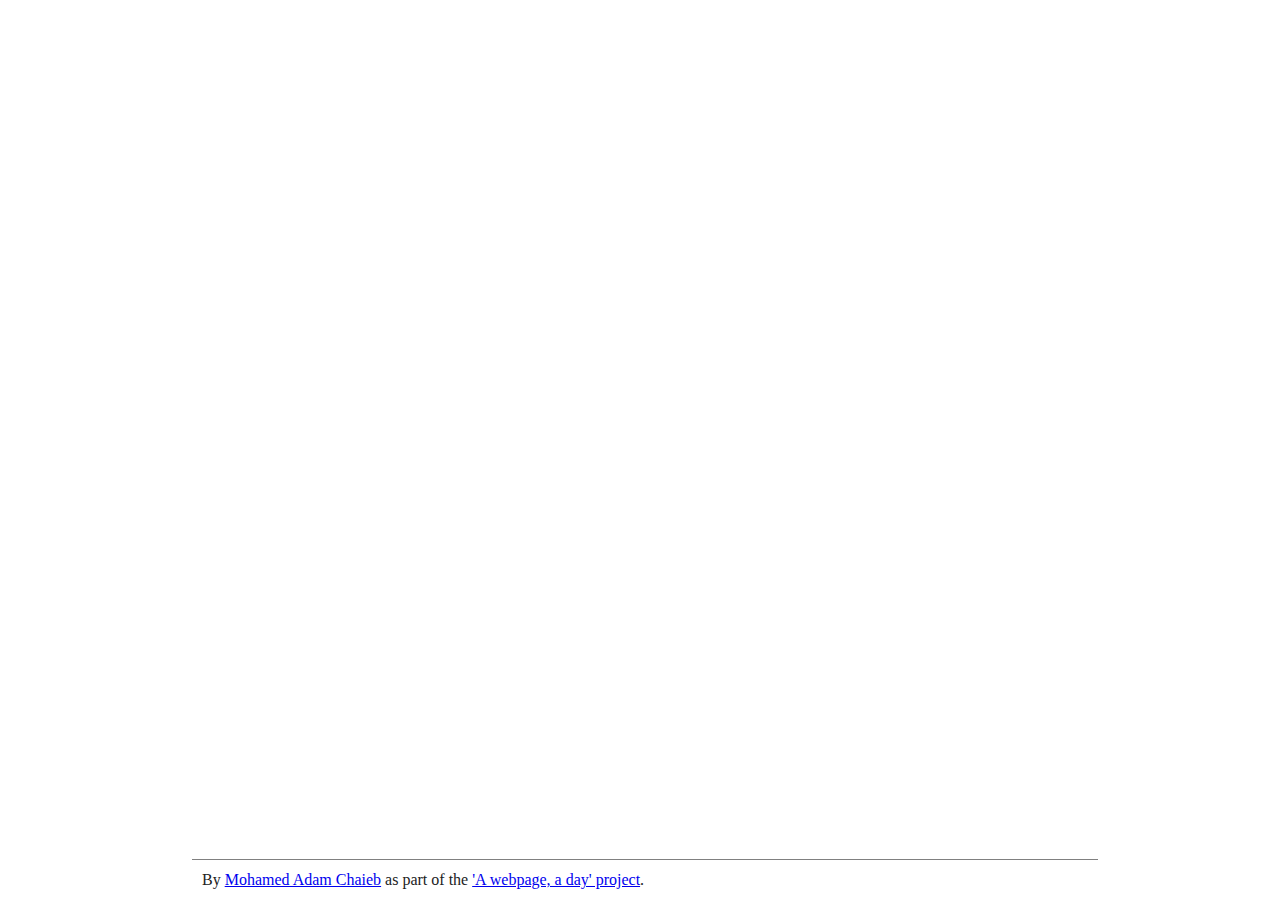
==== day12/index.html @ 7d53d3f2 "Renamed 'day 10' directory to 'day 12'" ====
<html>
	<head>
		<link rel="stylesheet" type="text/css" href="./style.css"></link>
		<link href='http://fonts.googleapis.com/css?family=Merriweather' rel='stylesheet' type='text/css'>
		<title>Minimal</title>
		<script src="http://code.jquery.com/jquery-1.11.0.min.js"></script>
		<script src="./animations.js"></script>
	</head>
	<body>
		<header></header>
		<footer>By <a href="http://themoechaieb.com">Mohamed Adam Chaieb</a> as part of the <a href="http://themoechaieb.com/A-webpage-a-day">'A webpage, a day' project</a>.</footer>
	</body>
</html>
---- day12/style.css ----
/*****************************************************
*	Designed and programmed by Mohamed Adam Chaieb.
*****************************************************/

body {
	width: 70%;
	margin: 0 15% 50px 15%;
	background-color: #fff;
	color: #222;
	display: block;
}

header {

}

.menu {

}

p {
	font-family: 'Merriweather';
}

footer {
	position: fixed;
	background-color: white;
	bottom: 0;
	width: 70%;
	height: 40px;
	border-top: 1px gray solid;
	padding-left: 10px;
	line-height: 40px;
}
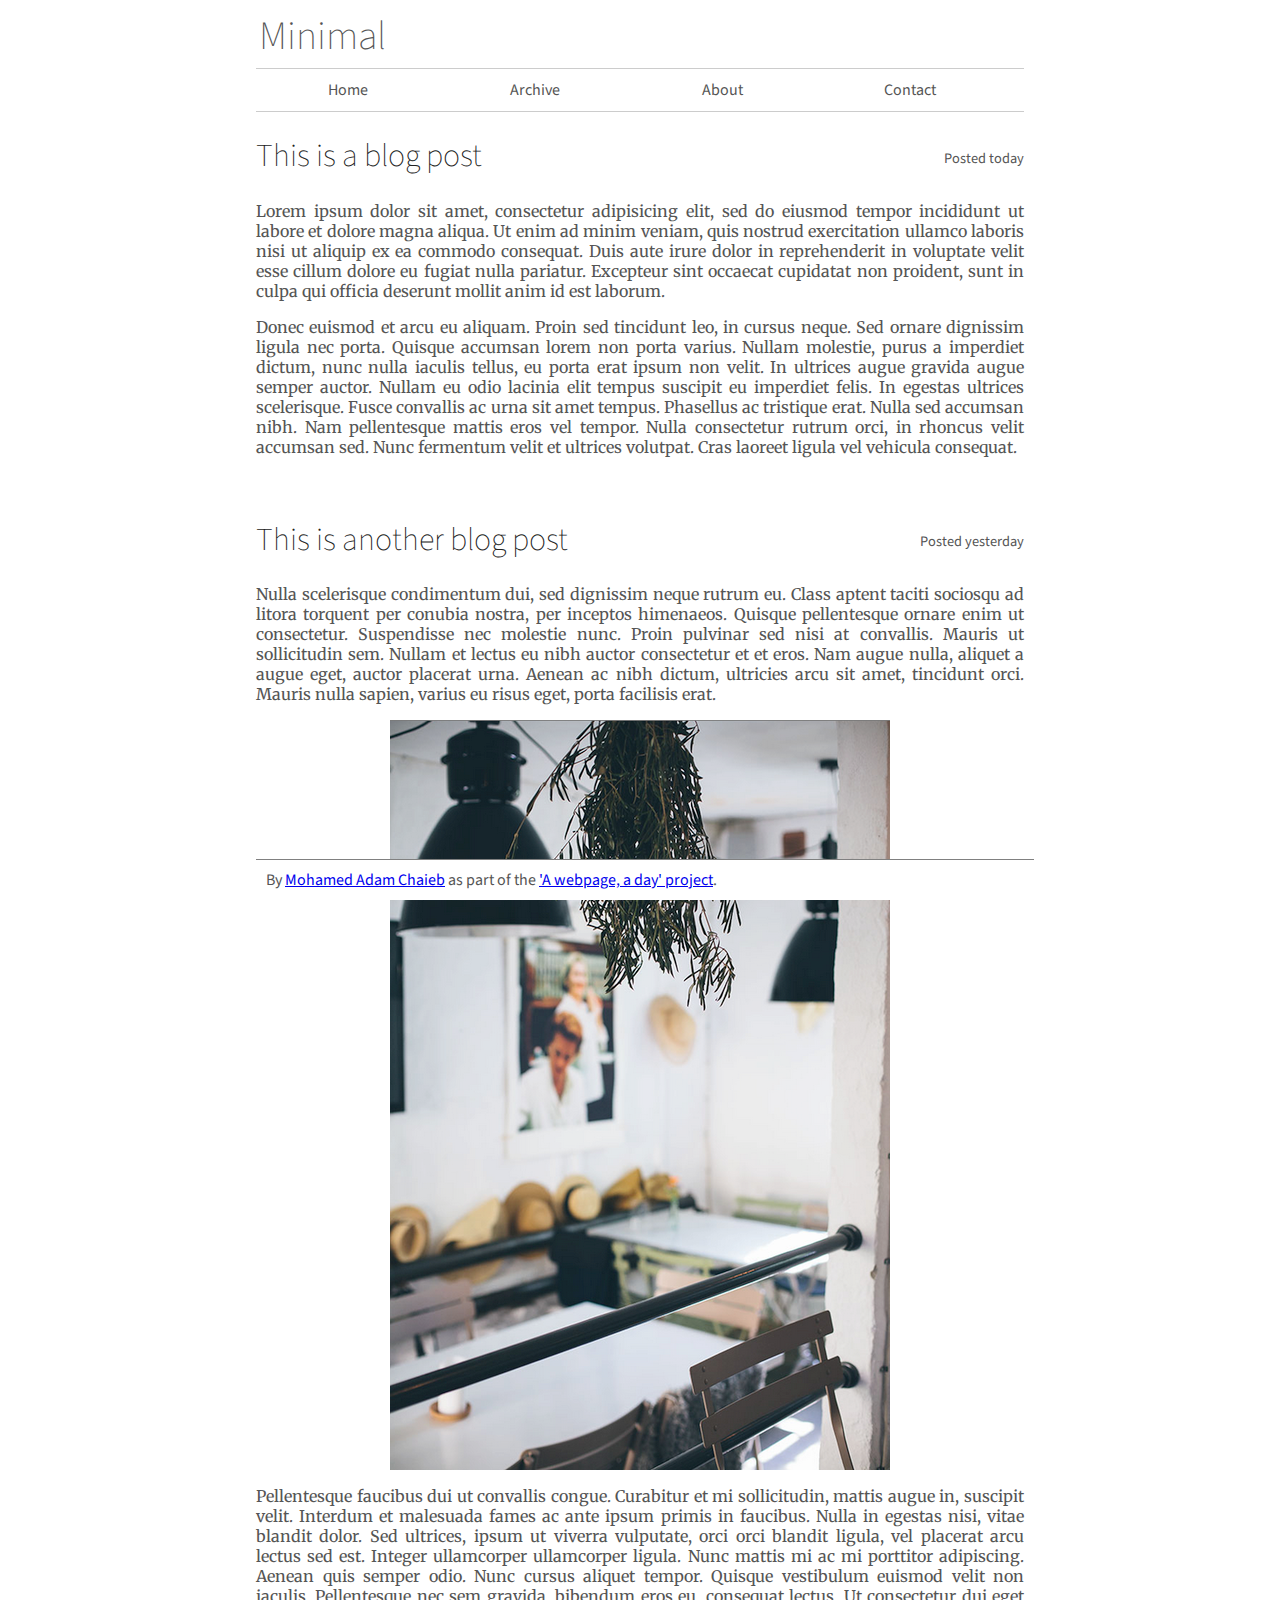
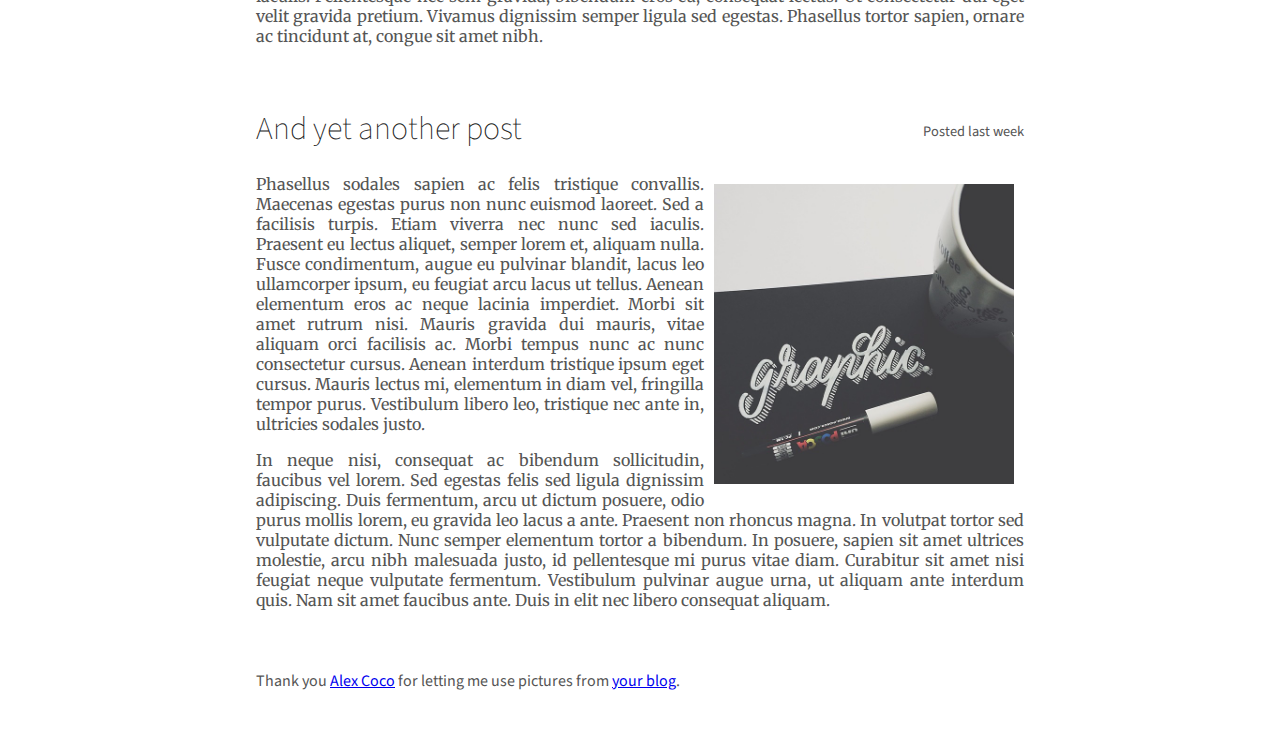
==== commit 774c47a5: "Finished day 12" ====
--- a/day12/index.html
+++ b/day12/index.html
@@ -2,12 +2,58 @@
 	<head>
 		<link rel="stylesheet" type="text/css" href="./style.css"></link>
 		<link href='http://fonts.googleapis.com/css?family=Merriweather' rel='stylesheet' type='text/css'>
+		<link href='http://fonts.googleapis.com/css?family=Source+Sans+Pro:200,400' rel='stylesheet' type='text/css'>
 		<title>Minimal</title>
 		<script src="http://code.jquery.com/jquery-1.11.0.min.js"></script>
 		<script src="./animations.js"></script>
 	</head>
 	<body>
-		<header></header>
+		<header>Minimal</header>
+		<div class="menu">
+			<a href="">Home</a>
+			<a href="">Archive</a>
+			<a href="">About</a>
+			<a href="">Contact</a>
+		</div>
+		<div class="post">
+			<div class="post-header">
+				<p class="date">Posted today</p>
+				<h1>This is a blog post</h1>
+			</div>
+			<p>
+				Lorem ipsum dolor sit amet, consectetur adipisicing elit, sed do eiusmod tempor incididunt ut labore et dolore magna aliqua. Ut enim ad minim veniam, quis nostrud exercitation ullamco laboris nisi ut aliquip ex ea commodo consequat. Duis aute irure dolor in reprehenderit in voluptate velit esse cillum dolore eu fugiat nulla pariatur. Excepteur sint occaecat cupidatat non proident, sunt in culpa qui officia deserunt mollit anim id est laborum.
+			</p>
+			<p>
+				Donec euismod et arcu eu aliquam. Proin sed tincidunt leo, in cursus neque. Sed ornare dignissim ligula nec porta. Quisque accumsan lorem non porta varius. Nullam molestie, purus a imperdiet dictum, nunc nulla iaculis tellus, eu porta erat ipsum non velit. In ultrices augue gravida augue semper auctor. Nullam eu odio lacinia elit tempus suscipit eu imperdiet felis. In egestas ultrices scelerisque. Fusce convallis ac urna sit amet tempus. Phasellus ac tristique erat. Nulla sed accumsan nibh. Nam pellentesque mattis eros vel tempor. Nulla consectetur rutrum orci, in rhoncus velit accumsan sed. Nunc fermentum velit et ultrices volutpat. Cras laoreet ligula vel vehicula consequat.
+			</p>
+		</div>
+		<div class="post">
+			<div class="post-header">
+				<p class="date">Posted yesterday</p>
+				<h1>This is another blog post</h1>
+			</div>
+			<p>
+				Nulla scelerisque condimentum dui, sed dignissim neque rutrum eu. Class aptent taciti sociosqu ad litora torquent per conubia nostra, per inceptos himenaeos. Quisque pellentesque ornare enim ut consectetur. Suspendisse nec molestie nunc. Proin pulvinar sed nisi at convallis. Mauris ut sollicitudin sem. Nullam et lectus eu nibh auctor consectetur et et eros. Nam augue nulla, aliquet a augue eget, auctor placerat urna. Aenean ac nibh dictum, ultricies arcu sit amet, tincidunt orci. Mauris nulla sapien, varius eu risus eget, porta facilisis erat.
+			</p>
+			<img src="./images/1.png" class="center">
+			<p>
+				Pellentesque faucibus dui ut convallis congue. Curabitur et mi sollicitudin, mattis augue in, suscipit velit. Interdum et malesuada fames ac ante ipsum primis in faucibus. Nulla in egestas nisi, vitae blandit dolor. Sed ultrices, ipsum ut viverra vulputate, orci orci blandit ligula, vel placerat arcu lectus sed est. Integer ullamcorper ullamcorper ligula. Nunc mattis mi ac mi porttitor adipiscing. Aenean quis semper odio. Nunc cursus aliquet tempor. Quisque vestibulum euismod velit non iaculis. Pellentesque nec sem gravida, bibendum eros eu, consequat lectus. Ut consectetur dui eget velit gravida pretium. Vivamus dignissim semper ligula sed egestas. Phasellus tortor sapien, ornare ac tincidunt at, congue sit amet nibh.
+			</p>
+		</div>
+		<div class="post">
+			<div class="post-header">
+				<p class="date">Posted last week</p>
+				<h1>And yet another post</h1>
+			</div>
+			<img src="./images/2.jpg" class="wrap">
+			<p>
+				Phasellus sodales sapien ac felis tristique convallis. Maecenas egestas purus non nunc euismod laoreet. Sed a facilisis turpis. Etiam viverra nec nunc sed iaculis. Praesent eu lectus aliquet, semper lorem et, aliquam nulla. Fusce condimentum, augue eu pulvinar blandit, lacus leo ullamcorper ipsum, eu feugiat arcu lacus ut tellus. Aenean elementum eros ac neque lacinia imperdiet. Morbi sit amet rutrum nisi. Mauris gravida dui mauris, vitae aliquam orci facilisis ac. Morbi tempus nunc ac nunc consectetur cursus. Aenean interdum tristique ipsum eget cursus. Mauris lectus mi, elementum in diam vel, fringilla tempor purus. Vestibulum libero leo, tristique nec ante in, ultricies sodales justo.
+			</p>
+			<p>
+				In neque nisi, consequat ac bibendum sollicitudin, faucibus vel lorem. Sed egestas felis sed ligula dignissim adipiscing. Duis fermentum, arcu ut dictum posuere, odio purus mollis lorem, eu gravida leo lacus a ante. Praesent non rhoncus magna. In volutpat tortor sed vulputate dictum. Nunc semper elementum tortor a bibendum. In posuere, sapien sit amet ultrices molestie, arcu nibh malesuada justo, id pellentesque mi purus vitae diam. Curabitur sit amet nisi feugiat neque vulputate fermentum. Vestibulum pulvinar augue urna, ut aliquam ante interdum quis. Nam sit amet faucibus ante. Duis in elit nec libero consequat aliquam.
+			</p>
+		</div>
+		<p>Thank you <a href="http://alexcoco.com/">Alex Coco</a> for letting me use pictures from <a href="http://t.alexcoco.com/">your blog</a>.</p>
 		<footer>By <a href="http://themoechaieb.com">Mohamed Adam Chaieb</a> as part of the <a href="http://themoechaieb.com/A-webpage-a-day">'A webpage, a day' project</a>.</footer>
 	</body>
 </html>--- a/day12/style.css
+++ b/day12/style.css
@@ -3,30 +3,77 @@
 *****************************************************/
 
 body {
-	width: 70%;
-	margin: 0 15% 50px 15%;
+	width: 60%;
+	margin: 0 20% 50px 20%;
 	background-color: #fff;
-	color: #222;
+	color: #555;
 	display: block;
+	font-family: 'Source Sans Pro';
 }
 
 header {
-
+	font-size: 40px;
+	font-weight: lighter;
+	padding: 3px;
+	margin-top: 5px;
+	border-bottom: 1px #ccc solid;
 }
 
 .menu {
-
+	display: block;
+	padding: 10px 0 10px 0;
+	border-bottom: 1px #ccc solid;
 }
 
-p {
+.menu a {
+	display: inline-block;
+	width: 14%;
+	text-align: center;
+	padding: 0 5% 0 5%;
+	margin: 0;
+	color: #555;
+	text-decoration: none;
+}
+
+.post {
+	margin: 10px 0 60px 0;
+}
+
+.post-header .date {
+	font-family: 'Source Sans Pro';
+	float: right;
+	font-size: 0.9em;
+}
+
+.post-header h1 {
+	font-weight: lighter;
+	color: #222;
+}
+
+.post p {
 	font-family: 'Merriweather';
+	font-size: 1em;
+	text-align: justify;
+}
+
+.post .center {
+	display: block;
+	margin: 0 auto 0 auto;
+}
+
+.post .wrap {
+	display: block;
+	margin: 10px;
+	float: right;
+	height: 300px;
+	width: 300px;
 }
 
 footer {
 	position: fixed;
 	background-color: white;
 	bottom: 0;
-	width: 70%;
+	width: 60%;
 	height: 40px;
 	border-top: 1px gray solid;
 	padding-left: 10px;
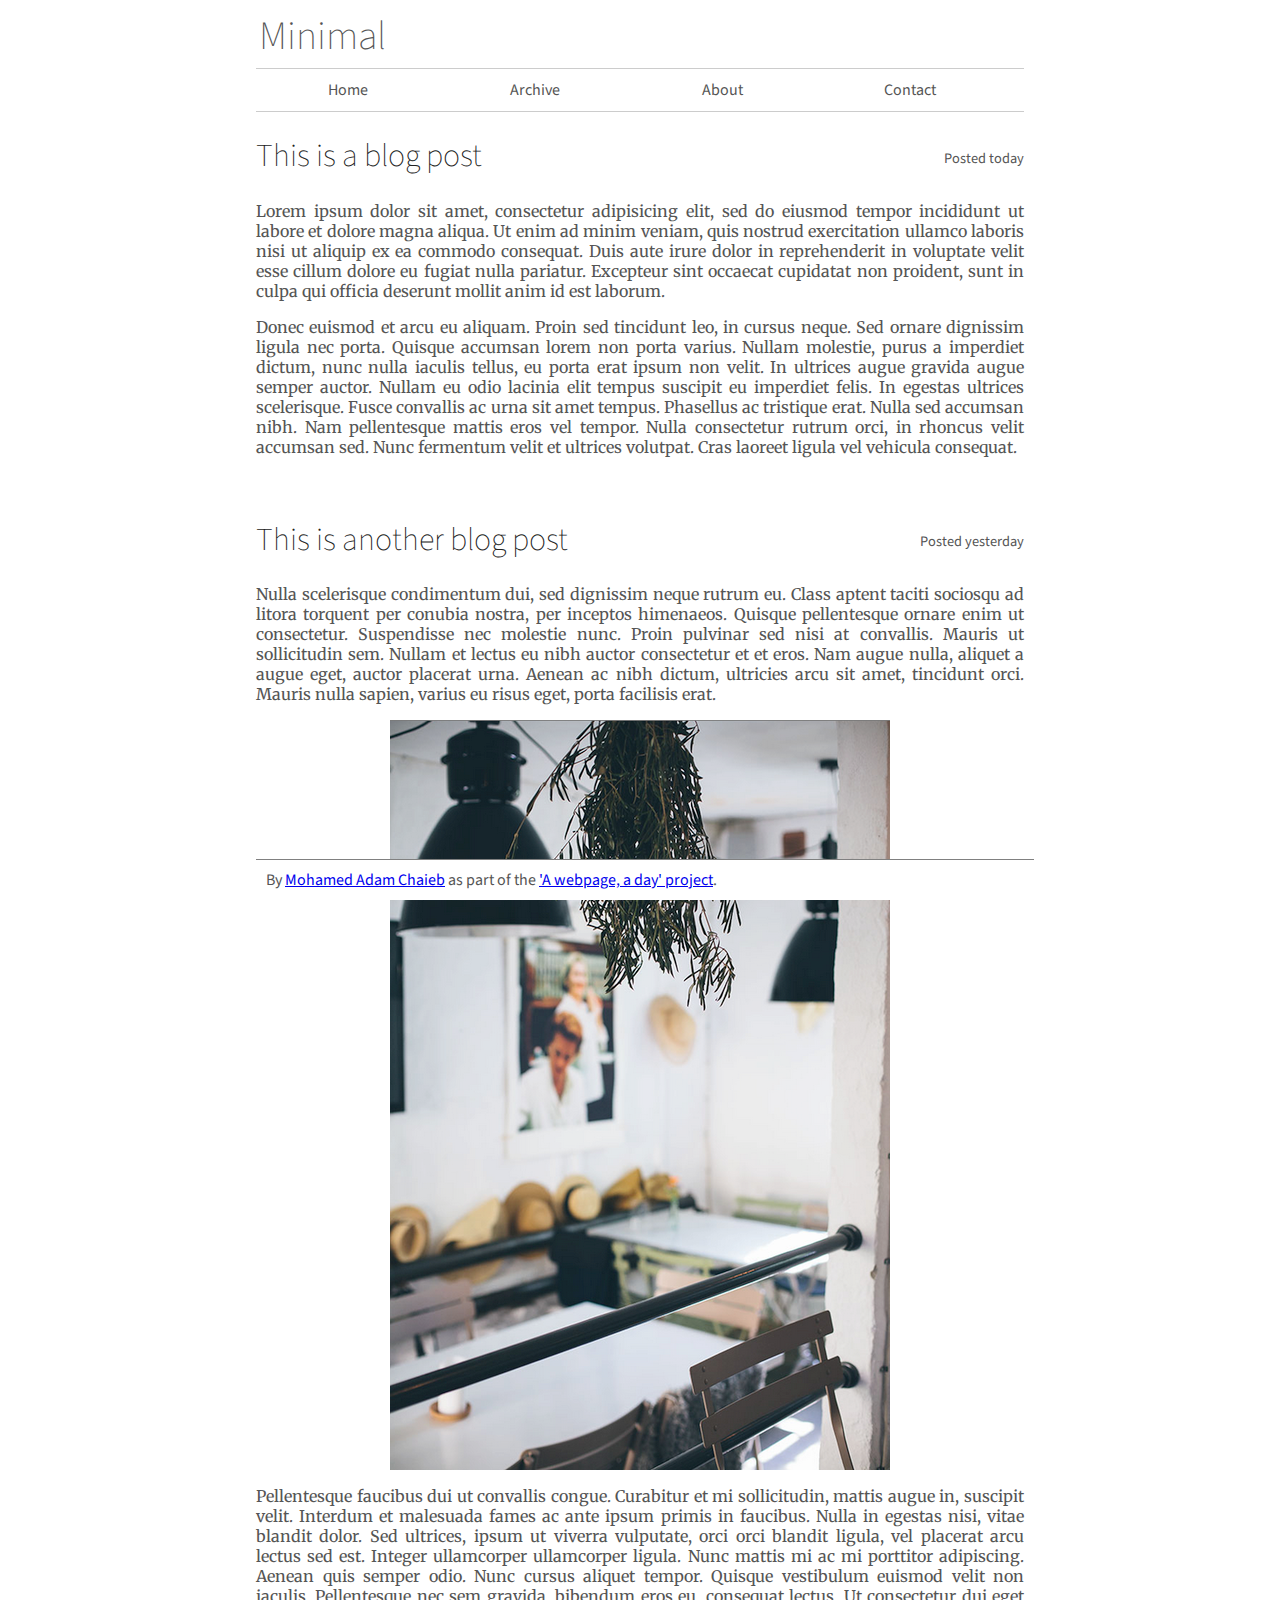
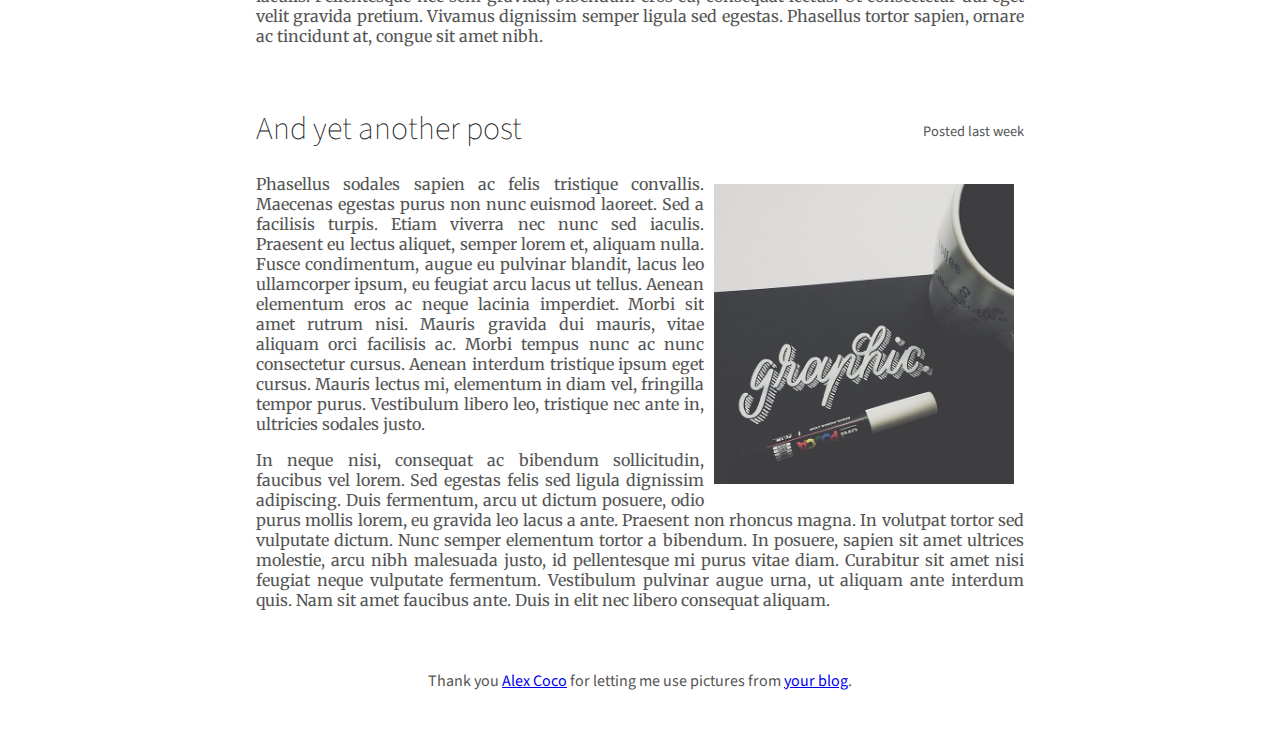
==== commit 1a7fd011: "Small fix in day 12" ====
--- a/day12/index.html
+++ b/day12/index.html
@@ -53,7 +53,7 @@
 				In neque nisi, consequat ac bibendum sollicitudin, faucibus vel lorem. Sed egestas felis sed ligula dignissim adipiscing. Duis fermentum, arcu ut dictum posuere, odio purus mollis lorem, eu gravida leo lacus a ante. Praesent non rhoncus magna. In volutpat tortor sed vulputate dictum. Nunc semper elementum tortor a bibendum. In posuere, sapien sit amet ultrices molestie, arcu nibh malesuada justo, id pellentesque mi purus vitae diam. Curabitur sit amet nisi feugiat neque vulputate fermentum. Vestibulum pulvinar augue urna, ut aliquam ante interdum quis. Nam sit amet faucibus ante. Duis in elit nec libero consequat aliquam.
 			</p>
 		</div>
-		<p>Thank you <a href="http://alexcoco.com/">Alex Coco</a> for letting me use pictures from <a href="http://t.alexcoco.com/">your blog</a>.</p>
+		<p class="thanks">Thank you <a href="http://alexcoco.com/">Alex Coco</a> for letting me use pictures from <a href="http://t.alexcoco.com/">your blog</a>.</p>
 		<footer>By <a href="http://themoechaieb.com">Mohamed Adam Chaieb</a> as part of the <a href="http://themoechaieb.com/A-webpage-a-day">'A webpage, a day' project</a>.</footer>
 	</body>
 </html>--- a/day12/style.css
+++ b/day12/style.css
@@ -69,6 +69,11 @@
 	width: 300px;
 }
 
+.thanks {
+	width: 100%;
+	text-align: center;
+}
+
 footer {
 	position: fixed;
 	background-color: white;
